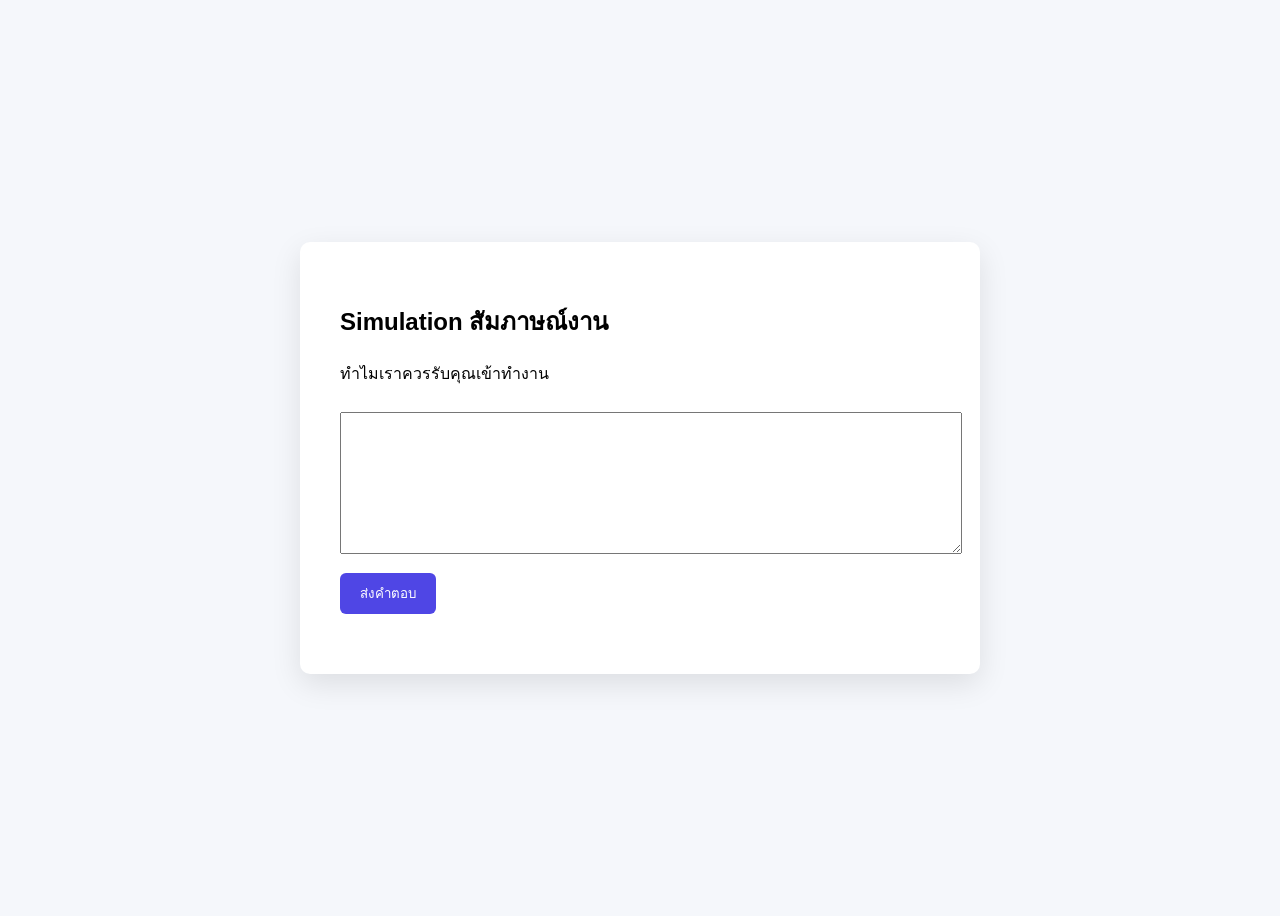
==== interview.html @ 64d716f1 "Create interview.html" ====
<!DOCTYPE html>
<html lang="th">
<head>
<meta charset="UTF-8">
<title>AI Interview</title>

<style>
body{
font-family: Arial;
background:#f5f7fb;
display:flex;
justify-content:center;
align-items:center;
height:100vh;
}

.box{
background:white;
padding:40px;
border-radius:10px;
width:600px;
box-shadow:0 10px 30px rgba(0,0,0,0.1);
}

textarea{
width:100%;
height:120px;
margin-top:10px;
padding:10px;
}

button{
margin-top:15px;
padding:10px 20px;
background:#4f46e5;
color:white;
border:none;
border-radius:6px;
cursor:pointer;
}

.result{
margin-top:20px;
font-size:18px;
}
</style>
</head>

<body>

<div class="box">

<h2>Simulation สัมภาษณ์งาน</h2>

<p id="question">
ทำไมเราควรรับคุณเข้าทำงาน
</p>

<textarea id="answer"></textarea>

<br>

<button onclick="send()">ส่งคำตอบ</button>

<div class="result" id="result"></div>

</div>

<script>

async function send(){

let answer=document.getElementById("answer").value;

let res=await fetch("/api/ai",{
method:"POST",
headers:{
"Content-Type":"application/json"
},
body:JSON.stringify({answer})
})

let data=await res.json()

document.getElementById("result").innerHTML=

"คะแนน: "+data.score+"/10 <br><br>"+data.feedback

}

</script>

</body>
</html>
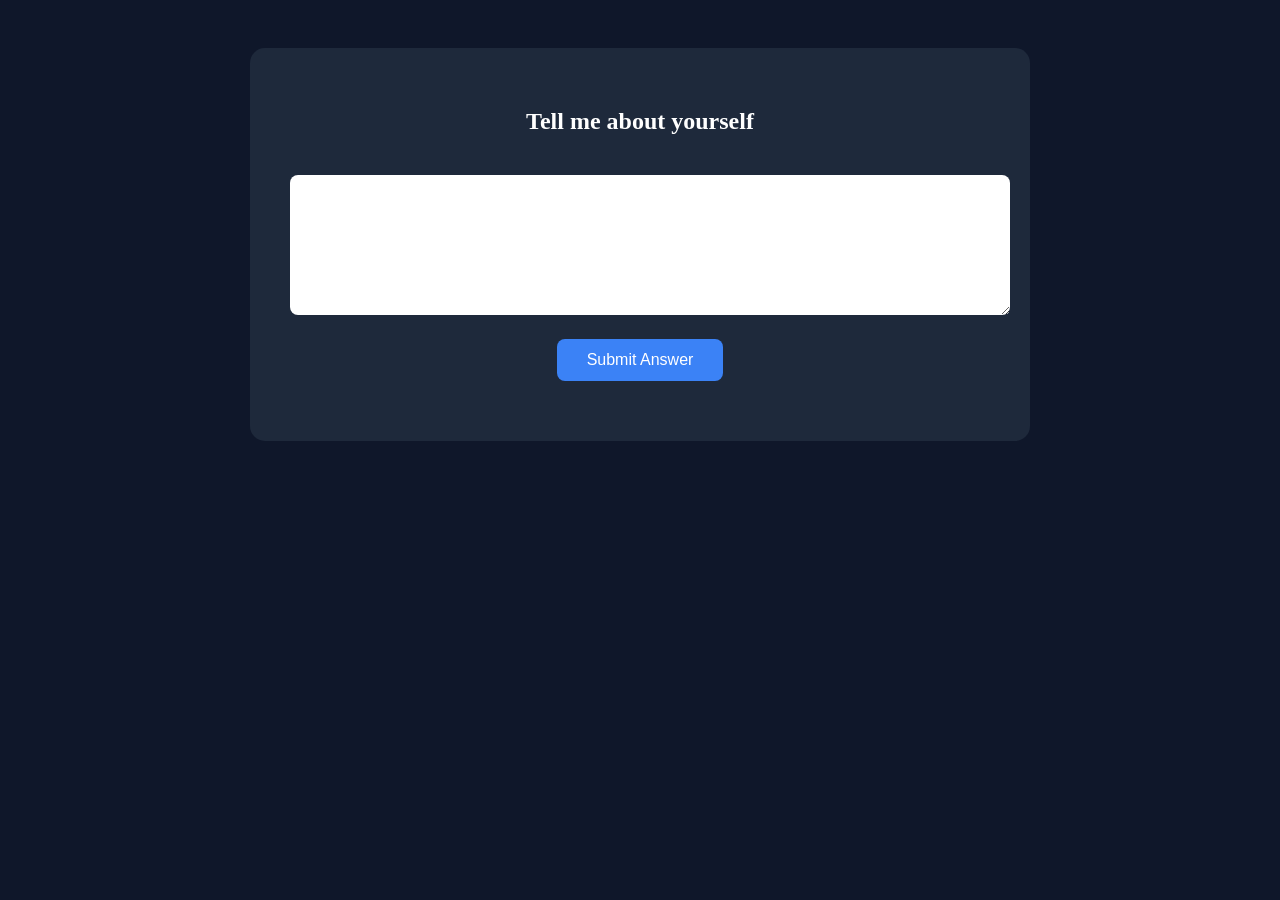
==== commit 9cbc59ec: "Update interview.html" ====
--- a/interview.html
+++ b/interview.html
@@ -1,90 +1,97 @@
 <!DOCTYPE html>
-<html lang="th">
+<html>
 <head>
+
 <meta charset="UTF-8">
 <title>AI Interview</title>
 
 <style>
+
 body{
-font-family: Arial;
-background:#f5f7fb;
-display:flex;
-justify-content:center;
-align-items:center;
-height:100vh;
+font-family:Poppins;
+background:#0f172a;
+color:white;
+text-align:center;
+padding:40px;
 }
 
-.box{
-background:white;
+.card{
+background:#1e293b;
 padding:40px;
-border-radius:10px;
-width:600px;
-box-shadow:0 10px 30px rgba(0,0,0,0.1);
+border-radius:15px;
+max-width:700px;
+margin:auto;
 }
 
 textarea{
 width:100%;
 height:120px;
-margin-top:10px;
+margin-top:20px;
+border-radius:8px;
+border:none;
 padding:10px;
 }
 
 button{
-margin-top:15px;
-padding:10px 20px;
-background:#4f46e5;
+margin-top:20px;
+padding:12px 30px;
+border:none;
+border-radius:8px;
+background:#3b82f6;
 color:white;
-border:none;
-border-radius:6px;
+font-size:16px;
 cursor:pointer;
 }
 
-.result{
+.score{
 margin-top:20px;
-font-size:18px;
+font-size:22px;
+color:#60a5fa;
 }
+
 </style>
+
 </head>
 
 <body>
 
-<div class="box">
+<div class="card">
 
-<h2>Simulation สัมภาษณ์งาน</h2>
-
-<p id="question">
-ทำไมเราควรรับคุณเข้าทำงาน
-</p>
+<h2 id="question">
+Tell me about yourself
+</h2>
 
 <textarea id="answer"></textarea>
 
 <br>
 
-<button onclick="send()">ส่งคำตอบ</button>
+<button onclick="sendAnswer()">
+Submit Answer
+</button>
 
-<div class="result" id="result"></div>
+<div id="result" class="score"></div>
 
 </div>
 
 <script>
 
-async function send(){
+async function sendAnswer(){
 
-let answer=document.getElementById("answer").value;
+const answer=document.getElementById("answer").value;
 
-let res=await fetch("/api/ai",{
+const res=await fetch("/api/ai",{
 method:"POST",
 headers:{
 "Content-Type":"application/json"
 },
 body:JSON.stringify({answer})
-})
+});
 
-let data=await res.json()
+const data=await res.json();
 
 document.getElementById("result").innerHTML=
 
-"คะแนน: "+data.score+"/10 <br><br>"+data.feedback
+"Score: "+data.score+"/10 <br><br>"+data.feedback;
 
 }
 
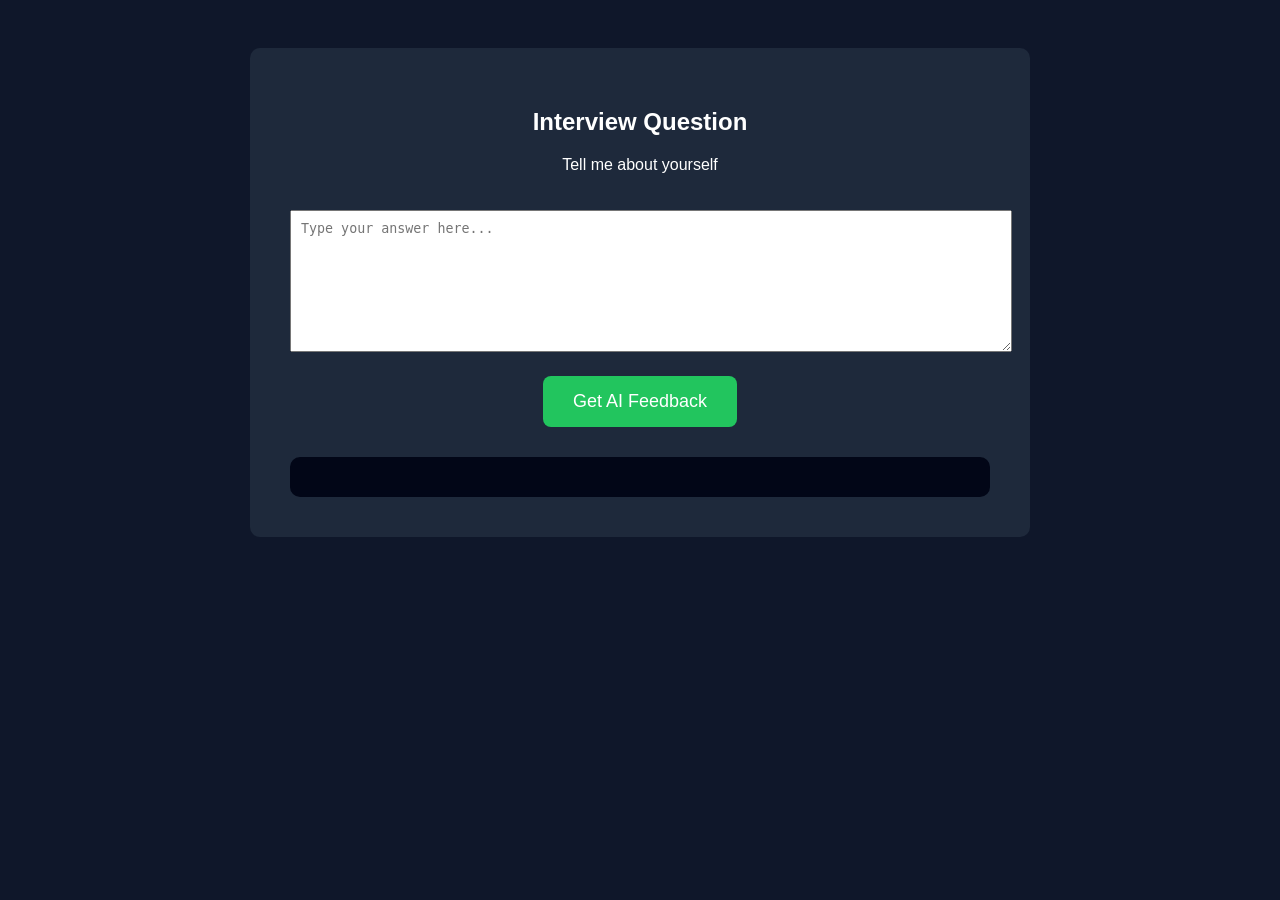
==== commit 1cc0cf6a: "Refactor interview.html for improved structure and styling" ====
--- a/interview.html
+++ b/interview.html
@@ -1,14 +1,14 @@
 <!DOCTYPE html>
 <html>
+
 <head>
 
-<meta charset="UTF-8">
 <title>AI Interview</title>
 
 <style>
 
 body{
-font-family:Poppins;
+font-family:Arial;
 background:#0f172a;
 color:white;
 text-align:center;
@@ -18,7 +18,7 @@
 .card{
 background:#1e293b;
 padding:40px;
-border-radius:15px;
+border-radius:10px;
 max-width:700px;
 margin:auto;
 }
@@ -27,26 +27,24 @@
 width:100%;
 height:120px;
 margin-top:20px;
-border-radius:8px;
-border:none;
 padding:10px;
 }
 
 button{
 margin-top:20px;
-padding:12px 30px;
+padding:15px 30px;
+background:#22c55e;
 border:none;
 border-radius:8px;
-background:#3b82f6;
 color:white;
-font-size:16px;
-cursor:pointer;
+font-size:18px;
 }
 
-.score{
-margin-top:20px;
-font-size:22px;
-color:#60a5fa;
+.result{
+margin-top:30px;
+background:#020617;
+padding:20px;
+border-radius:10px;
 }
 
 </style>
@@ -57,45 +55,44 @@
 
 <div class="card">
 
-<h2 id="question">
-Tell me about yourself
-</h2>
+<h2>Interview Question</h2>
 
-<textarea id="answer"></textarea>
+<p>Tell me about yourself</p>
+
+<textarea id="answer" placeholder="Type your answer here..."></textarea>
 
 <br>
 
-<button onclick="sendAnswer()">
-Submit Answer
-</button>
+<button onclick="submitAnswer()">Get AI Feedback</button>
 
-<div id="result" class="score"></div>
+<div class="result" id="result"></div>
 
 </div>
 
 <script>
 
-async function sendAnswer(){
+async function submitAnswer(){
 
-const answer=document.getElementById("answer").value;
+let answer = document.getElementById("answer").value
 
-const res=await fetch("/api/ai",{
+let res = await fetch("/api",{
 method:"POST",
 headers:{
 "Content-Type":"application/json"
 },
-body:JSON.stringify({answer})
-});
+body:JSON.stringify({
+answer:answer
+})
+})
 
-const data=await res.json();
+let data = await res.json()
 
-document.getElementById("result").innerHTML=
-
-"Score: "+data.score+"/10 <br><br>"+data.feedback;
+document.getElementById("result").innerText = data.feedback
 
 }
 
 </script>
 
 </body>
+
 </html>
